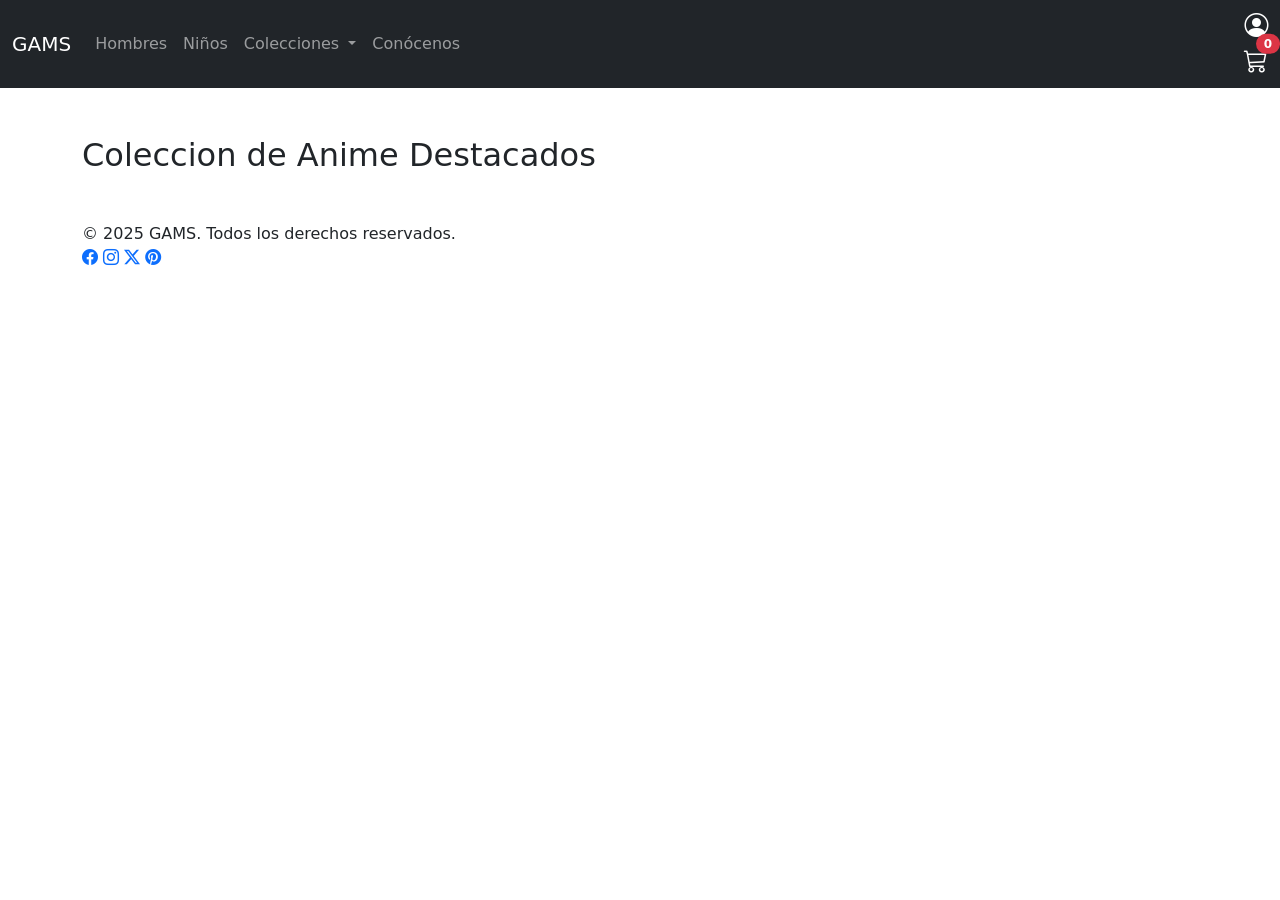
==== anime.html @ 9ac2f259 "Add files via upload" ====
<!DOCTYPE html>
<html lang="es">
  <head>
    <meta charset="UTF-8" />
    <title>Colecciones - Anime - GAMS Store</title>
    <meta name="viewport" content="width=device-width, initial-scale=1.0" />
    <link
      href="https://cdn.jsdelivr.net/npm/bootstrap@5.3.3/dist/css/bootstrap.min.css"
      rel="stylesheet"
      integrity="sha384-QWTKZyjpPEjISv5WaRU9OFeRpok6YctnYmDr5pNlyT2bRjXh0JMhjY6hW+ALEwIH"
      crossorigin="anonymous"
    />
    <link
      rel="stylesheet"
      href="https://cdn.jsdelivr.net/npm/bootstrap-icons@1.11.3/font/bootstrap-icons.min.css"
    />
    <link rel="stylesheet" href="estilos/navbar.css" />
    <link rel="stylesheet" href="estilos/items-productos.css" />
    <link rel="stylesheet" href="estilos/footer.css" />
  </head>
  <body>
    <header>
      <nav class="navbar navbar-expand-sm bg-dark" data-bs-theme="dark">
        <div class="container-fluid">
          <button
            class="navbar-toggler"
            type="button"
            data-bs-toggle="collapse"
            data-bs-target="#navbarNavDropdown"
            aria-controls="navbarNavDropdown"
            aria-expanded="false"
            aria-label="Toggle navigation"
          >
            <span class="navbar-toggler-icon"></span>
          </button>
          <a class="navbar-brand mb-0 h1" href="index.html">GAMS</a>
          <div class="collapse navbar-collapse" id="navbarNavDropdown">
            <ul class="navbar-nav">
              <li class="nav-item">
                <a class="nav-link" href="hombres.html">Hombres</a>
              </li>
              <li class="nav-item">
                <a class="nav-link" href="niños.html">Niños</a>
              </li>
              <li class="nav-item dropdown">
                <a
                  class="nav-link dropdown-toggle"
                  href="#"
                  role="button"
                  data-bs-toggle="dropdown"
                  aria-expanded="false"
                >
                  Colecciones
                </a>
                <ul class="dropdown-menu">
                  <li>
                    <a class="dropdown-item" href="anime.html">Anime</a>
                  </li>
                  <li>
                    <a class="dropdown-item" href="deporte.html">Deporte</a>
                  </li>
                </ul>
              </li>
              <li class="nav-item">
                <a class="nav-link" href="conocenos.html">Conócenos</a>
              </li>
            </ul>
          </div>
          <div class="user-icons">
            <a href="login.html" class="nav-link text-white">
              <i class="bi bi-person-circle fs-4"></i>
            </a>
            <a href="#" class="nav-link text-white position-relative">
              <i class="bi bi-cart3 fs-4"></i>
              <span
                class="position-absolute top-0 start-100 translate-middle badge rounded-pill bg-danger"
              >
                0
              </span>
            </a>
          </div>
        </div>
      </nav>
    </header>
    <main class="container my-5">
      <h2 class="mb-4">Coleccion de Anime Destacados</h2>

      <div
        class="row row-cols-1 row-cols-sm-2 row-cols-md-3 row-cols-lg-4 g-4"
        id="product-container"
      ></div>
    </main>
    <div class="modal fade" id="comprarModal" tabindex="-1" aria-labelledby="comprarModalLabel" aria-hidden="true">
      <div class="modal-dialog">
        <div class="modal-content">
          <div class="modal-header">
            <h5 class="modal-title" id="comprarModalLabel">Confirmar compra</h5>
            <button type="button" class="btn-close" data-bs-dismiss="modal" aria-label="Close"></button>
          </div>
          <div class="modal-body">
            <div class="row">
              <div class="col-md-4">
                <img id="modal-product-img" src="" alt="Producto" class="img-fluid">
              </div>
              <div class="col-md-8">
                <h5 id="modal-product-name"></h5>
                <p><strong>Marca: </strong><span id="modal-product-brand"></span></p>
                <p><strong>Precio: </strong>S/ <span id="modal-product-price"></span></p>
                <div class="mb-3">
                  <label for="product-size" class="form-label">Talla:</label>
                  <select class="form-select" id="product-size" required>
                    <option value="" selected disabled>Seleccionar talla</option>
                    <option value="XS">XS</option>
                    <option value="S">S</option>
                    <option value="M">M</option>
                    <option value="L">L</option>
                    <option value="XL">XL</option>
                    <option value="XXL">XXL</option>
                  </select>
                </div>
                <div class="mb-3">
                  <label for="quantity" class="form-label">Cantidad:</label>
                  <input type="number" class="form-control" id="quantity" min="1" value="1">
                </div>
                <div class="mb-3">
                  <label for="delivery-address" class="form-label">Dirección de entrega:</label>
                  <textarea class="form-control" id="delivery-address" rows="2" placeholder="Ingresa tu dirección completa"></textarea>
                </div>
              </div>
            </div>
          </div>
          <div class="modal-footer">
            <button type="button" class="btn btn-secondary" data-bs-dismiss="modal">Cancelar</button>
            <button type="button" class="btn btn-primary" id="btn-confirmar-compra">Confirmar compra</button>
          </div>
        </div>
      </div>
    </div>
    <footer>
      <div class="container">
        <div class="footer-content">
          <div>
            <p class="mb-0">© 2025 GAMS. Todos los derechos reservados.</p>
          </div>
          <div class="social-links">
            <a href="#"><i class="bi bi-facebook"></i></a>
            <a href="#"><i class="bi bi-instagram"></i></a>
            <a href="#"><i class="bi bi-twitter-x"></i></a>
            <a href="#"><i class="bi bi-pinterest"></i></a>
          </div>
        </div>
      </div>
    </footer>
    <script
      src="https://cdn.jsdelivr.net/npm/bootstrap@5.3.3/dist/js/bootstrap.bundle.min.js"
      integrity="sha384-YvpcrYf0tY3lHB60NNkmXc5s9fDVZLESaAA55NDzOxhy9GkcIdslK1eN7N6jIeHz"
      crossorigin="anonymous"
    ></script>
    <script src="js/anime.js"></script>
  </body>
</html>
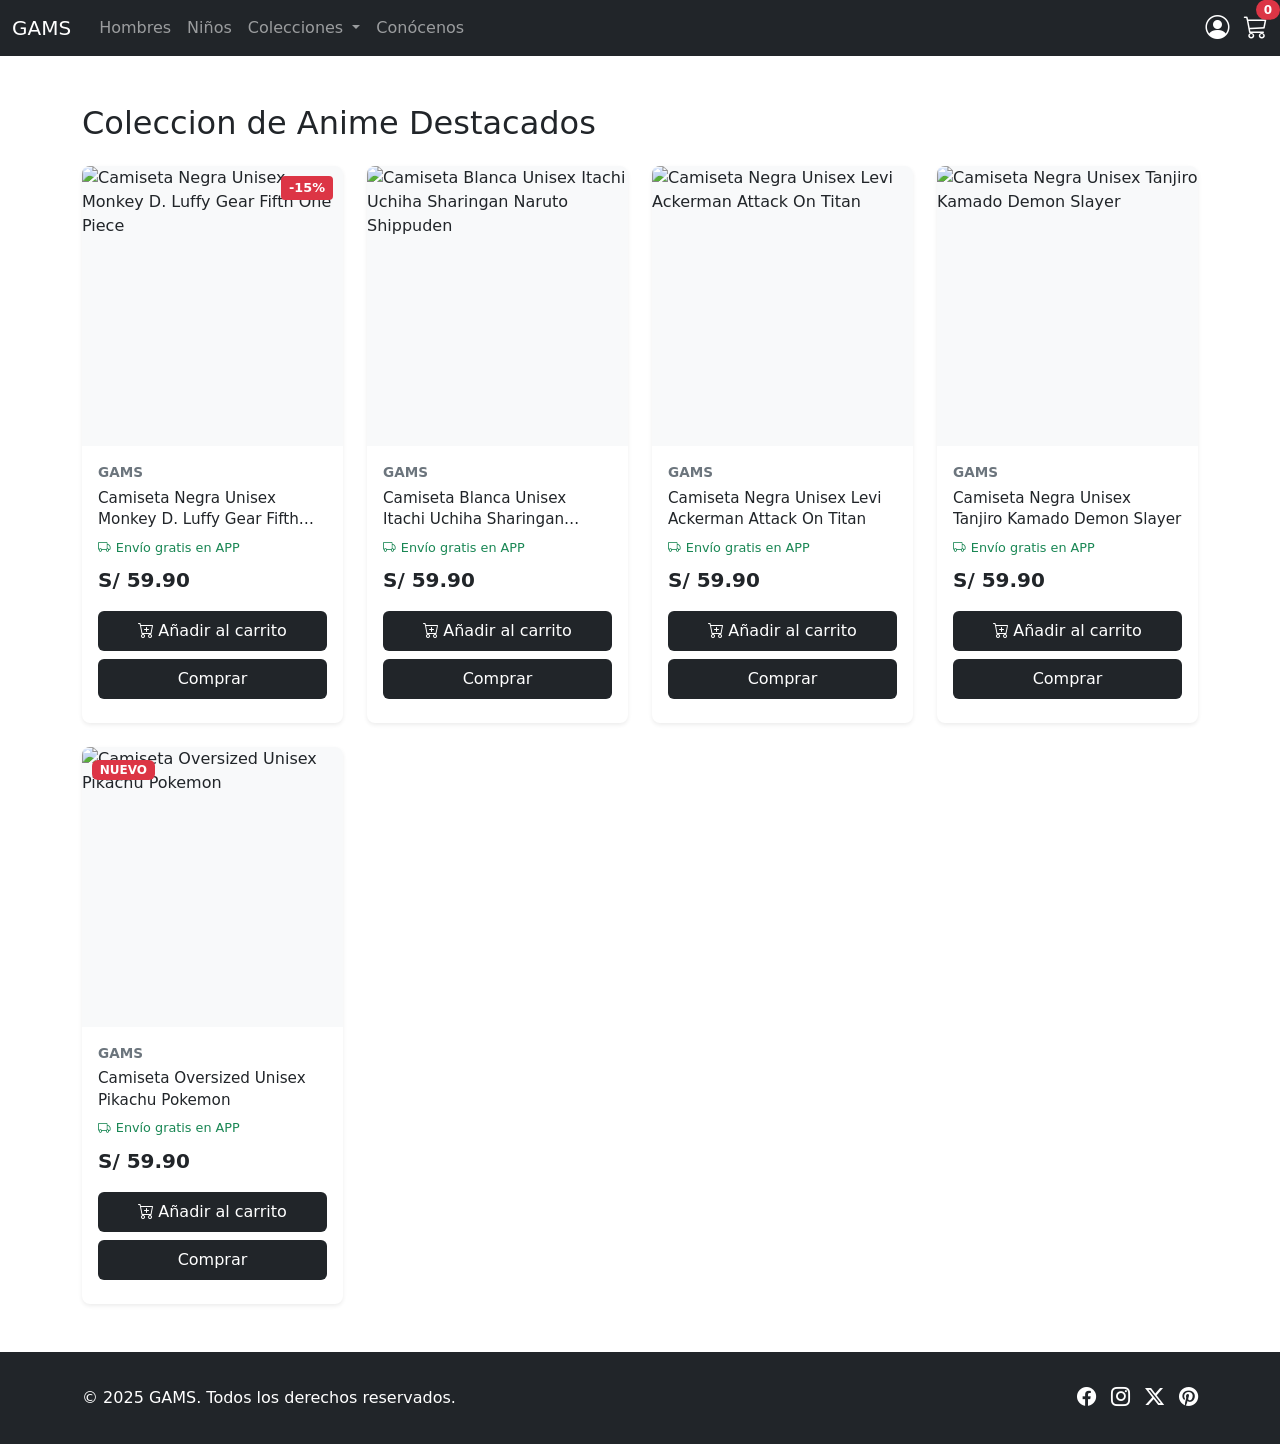
==== commit e3c5110d: "primer commit 4.0" ====
--- a/anime.html
+++ b/anime.html
@@ -1,161 +1,161 @@
-<!DOCTYPE html>
-<html lang="es">
-  <head>
-    <meta charset="UTF-8" />
-    <title>Colecciones - Anime - GAMS Store</title>
-    <meta name="viewport" content="width=device-width, initial-scale=1.0" />
-    <link
-      href="https://cdn.jsdelivr.net/npm/bootstrap@5.3.3/dist/css/bootstrap.min.css"
-      rel="stylesheet"
-      integrity="sha384-QWTKZyjpPEjISv5WaRU9OFeRpok6YctnYmDr5pNlyT2bRjXh0JMhjY6hW+ALEwIH"
-      crossorigin="anonymous"
-    />
-    <link
-      rel="stylesheet"
-      href="https://cdn.jsdelivr.net/npm/bootstrap-icons@1.11.3/font/bootstrap-icons.min.css"
-    />
-    <link rel="stylesheet" href="estilos/navbar.css" />
-    <link rel="stylesheet" href="estilos/items-productos.css" />
-    <link rel="stylesheet" href="estilos/footer.css" />
-  </head>
-  <body>
-    <header>
-      <nav class="navbar navbar-expand-sm bg-dark" data-bs-theme="dark">
-        <div class="container-fluid">
-          <button
-            class="navbar-toggler"
-            type="button"
-            data-bs-toggle="collapse"
-            data-bs-target="#navbarNavDropdown"
-            aria-controls="navbarNavDropdown"
-            aria-expanded="false"
-            aria-label="Toggle navigation"
-          >
-            <span class="navbar-toggler-icon"></span>
-          </button>
-          <a class="navbar-brand mb-0 h1" href="index.html">GAMS</a>
-          <div class="collapse navbar-collapse" id="navbarNavDropdown">
-            <ul class="navbar-nav">
-              <li class="nav-item">
-                <a class="nav-link" href="hombres.html">Hombres</a>
-              </li>
-              <li class="nav-item">
-                <a class="nav-link" href="niños.html">Niños</a>
-              </li>
-              <li class="nav-item dropdown">
-                <a
-                  class="nav-link dropdown-toggle"
-                  href="#"
-                  role="button"
-                  data-bs-toggle="dropdown"
-                  aria-expanded="false"
-                >
-                  Colecciones
-                </a>
-                <ul class="dropdown-menu">
-                  <li>
-                    <a class="dropdown-item" href="anime.html">Anime</a>
-                  </li>
-                  <li>
-                    <a class="dropdown-item" href="deporte.html">Deporte</a>
-                  </li>
-                </ul>
-              </li>
-              <li class="nav-item">
-                <a class="nav-link" href="conocenos.html">Conócenos</a>
-              </li>
-            </ul>
-          </div>
-          <div class="user-icons">
-            <a href="login.html" class="nav-link text-white">
-              <i class="bi bi-person-circle fs-4"></i>
-            </a>
-            <a href="#" class="nav-link text-white position-relative">
-              <i class="bi bi-cart3 fs-4"></i>
-              <span
-                class="position-absolute top-0 start-100 translate-middle badge rounded-pill bg-danger"
-              >
-                0
-              </span>
-            </a>
-          </div>
-        </div>
-      </nav>
-    </header>
-    <main class="container my-5">
-      <h2 class="mb-4">Coleccion de Anime Destacados</h2>
-
-      <div
-        class="row row-cols-1 row-cols-sm-2 row-cols-md-3 row-cols-lg-4 g-4"
-        id="product-container"
-      ></div>
-    </main>
-    <div class="modal fade" id="comprarModal" tabindex="-1" aria-labelledby="comprarModalLabel" aria-hidden="true">
-      <div class="modal-dialog">
-        <div class="modal-content">
-          <div class="modal-header">
-            <h5 class="modal-title" id="comprarModalLabel">Confirmar compra</h5>
-            <button type="button" class="btn-close" data-bs-dismiss="modal" aria-label="Close"></button>
-          </div>
-          <div class="modal-body">
-            <div class="row">
-              <div class="col-md-4">
-                <img id="modal-product-img" src="" alt="Producto" class="img-fluid">
-              </div>
-              <div class="col-md-8">
-                <h5 id="modal-product-name"></h5>
-                <p><strong>Marca: </strong><span id="modal-product-brand"></span></p>
-                <p><strong>Precio: </strong>S/ <span id="modal-product-price"></span></p>
-                <div class="mb-3">
-                  <label for="product-size" class="form-label">Talla:</label>
-                  <select class="form-select" id="product-size" required>
-                    <option value="" selected disabled>Seleccionar talla</option>
-                    <option value="XS">XS</option>
-                    <option value="S">S</option>
-                    <option value="M">M</option>
-                    <option value="L">L</option>
-                    <option value="XL">XL</option>
-                    <option value="XXL">XXL</option>
-                  </select>
-                </div>
-                <div class="mb-3">
-                  <label for="quantity" class="form-label">Cantidad:</label>
-                  <input type="number" class="form-control" id="quantity" min="1" value="1">
-                </div>
-                <div class="mb-3">
-                  <label for="delivery-address" class="form-label">Dirección de entrega:</label>
-                  <textarea class="form-control" id="delivery-address" rows="2" placeholder="Ingresa tu dirección completa"></textarea>
-                </div>
-              </div>
-            </div>
-          </div>
-          <div class="modal-footer">
-            <button type="button" class="btn btn-secondary" data-bs-dismiss="modal">Cancelar</button>
-            <button type="button" class="btn btn-primary" id="btn-confirmar-compra">Confirmar compra</button>
-          </div>
-        </div>
-      </div>
-    </div>
-    <footer>
-      <div class="container">
-        <div class="footer-content">
-          <div>
-            <p class="mb-0">© 2025 GAMS. Todos los derechos reservados.</p>
-          </div>
-          <div class="social-links">
-            <a href="#"><i class="bi bi-facebook"></i></a>
-            <a href="#"><i class="bi bi-instagram"></i></a>
-            <a href="#"><i class="bi bi-twitter-x"></i></a>
-            <a href="#"><i class="bi bi-pinterest"></i></a>
-          </div>
-        </div>
-      </div>
-    </footer>
-    <script
-      src="https://cdn.jsdelivr.net/npm/bootstrap@5.3.3/dist/js/bootstrap.bundle.min.js"
-      integrity="sha384-YvpcrYf0tY3lHB60NNkmXc5s9fDVZLESaAA55NDzOxhy9GkcIdslK1eN7N6jIeHz"
-      crossorigin="anonymous"
-    ></script>
-    <script src="js/anime.js"></script>
-  </body>
-</html>
+<!DOCTYPE html>
+<html lang="es">
+  <head>
+    <meta charset="UTF-8" />
+    <title>Colecciones - Anime - GAMS Store</title>
+    <meta name="viewport" content="width=device-width, initial-scale=1.0" />
+    <link
+      href="https://cdn.jsdelivr.net/npm/bootstrap@5.3.3/dist/css/bootstrap.min.css"
+      rel="stylesheet"
+      integrity="sha384-QWTKZyjpPEjISv5WaRU9OFeRpok6YctnYmDr5pNlyT2bRjXh0JMhjY6hW+ALEwIH"
+      crossorigin="anonymous"
+    />
+    <link
+      rel="stylesheet"
+      href="https://cdn.jsdelivr.net/npm/bootstrap-icons@1.11.3/font/bootstrap-icons.min.css"
+    />
+    <link rel="stylesheet" href="estilos/navbar.css" />
+    <link rel="stylesheet" href="estilos/items-productos.css" />
+    <link rel="stylesheet" href="estilos/footer.css" />
+  </head>
+  <body>
+    <header>
+      <nav class="navbar navbar-expand-sm bg-dark" data-bs-theme="dark">
+        <div class="container-fluid">
+          <button
+            class="navbar-toggler"
+            type="button"
+            data-bs-toggle="collapse"
+            data-bs-target="#navbarNavDropdown"
+            aria-controls="navbarNavDropdown"
+            aria-expanded="false"
+            aria-label="Toggle navigation"
+          >
+            <span class="navbar-toggler-icon"></span>
+          </button>
+          <a class="navbar-brand mb-0 h1" href="index.html">GAMS</a>
+          <div class="collapse navbar-collapse" id="navbarNavDropdown">
+            <ul class="navbar-nav">
+              <li class="nav-item">
+                <a class="nav-link" href="hombres.html">Hombres</a>
+              </li>
+              <li class="nav-item">
+                <a class="nav-link" href="niños.html">Niños</a>
+              </li>
+              <li class="nav-item dropdown">
+                <a
+                  class="nav-link dropdown-toggle"
+                  href="#"
+                  role="button"
+                  data-bs-toggle="dropdown"
+                  aria-expanded="false"
+                >
+                  Colecciones
+                </a>
+                <ul class="dropdown-menu">
+                  <li>
+                    <a class="dropdown-item" href="anime.html">Anime</a>
+                  </li>
+                  <li>
+                    <a class="dropdown-item" href="deporte.html">Deporte</a>
+                  </li>
+                </ul>
+              </li>
+              <li class="nav-item">
+                <a class="nav-link" href="conocenos.html">Conócenos</a>
+              </li>
+            </ul>
+          </div>
+          <div class="user-icons">
+            <a href="login.html" class="nav-link text-white">
+              <i class="bi bi-person-circle fs-4"></i>
+            </a>
+            <a href="#" class="nav-link text-white position-relative">
+              <i class="bi bi-cart3 fs-4"></i>
+              <span
+                class="position-absolute top-0 start-100 translate-middle badge rounded-pill bg-danger"
+              >
+                0
+              </span>
+            </a>
+          </div>
+        </div>
+      </nav>
+    </header>
+    <main class="container my-5">
+      <h2 class="mb-4">Coleccion de Anime Destacados</h2>
+
+      <div
+        class="row row-cols-1 row-cols-sm-2 row-cols-md-3 row-cols-lg-4 g-4"
+        id="product-container"
+      ></div>
+    </main>
+    <div class="modal fade" id="comprarModal" tabindex="-1" aria-labelledby="comprarModalLabel" aria-hidden="true">
+      <div class="modal-dialog">
+        <div class="modal-content">
+          <div class="modal-header">
+            <h5 class="modal-title" id="comprarModalLabel">Confirmar compra</h5>
+            <button type="button" class="btn-close" data-bs-dismiss="modal" aria-label="Close"></button>
+          </div>
+          <div class="modal-body">
+            <div class="row">
+              <div class="col-md-4">
+                <img id="modal-product-img" src="" alt="Producto" class="img-fluid">
+              </div>
+              <div class="col-md-8">
+                <h5 id="modal-product-name"></h5>
+                <p><strong>Marca: </strong><span id="modal-product-brand"></span></p>
+                <p><strong>Precio: </strong>S/ <span id="modal-product-price"></span></p>
+                <div class="mb-3">
+                  <label for="product-size" class="form-label">Talla:</label>
+                  <select class="form-select" id="product-size" required>
+                    <option value="" selected disabled>Seleccionar talla</option>
+                    <option value="XS">XS</option>
+                    <option value="S">S</option>
+                    <option value="M">M</option>
+                    <option value="L">L</option>
+                    <option value="XL">XL</option>
+                    <option value="XXL">XXL</option>
+                  </select>
+                </div>
+                <div class="mb-3">
+                  <label for="quantity" class="form-label">Cantidad:</label>
+                  <input type="number" class="form-control" id="quantity" min="1" value="1">
+                </div>
+                <div class="mb-3">
+                  <label for="delivery-address" class="form-label">Dirección de entrega:</label>
+                  <textarea class="form-control" id="delivery-address" rows="2" placeholder="Ingresa tu dirección completa"></textarea>
+                </div>
+              </div>
+            </div>
+          </div>
+          <div class="modal-footer">
+            <button type="button" class="btn btn-secondary" data-bs-dismiss="modal">Cancelar</button>
+            <button type="button" class="btn btn-primary" id="btn-confirmar-compra">Confirmar compra</button>
+          </div>
+        </div>
+      </div>
+    </div>
+    <footer>
+      <div class="container">
+        <div class="footer-content">
+          <div>
+            <p class="mb-0">© 2025 GAMS. Todos los derechos reservados.</p>
+          </div>
+          <div class="social-links">
+            <a href="#"><i class="bi bi-facebook"></i></a>
+            <a href="#"><i class="bi bi-instagram"></i></a>
+            <a href="#"><i class="bi bi-twitter-x"></i></a>
+            <a href="#"><i class="bi bi-pinterest"></i></a>
+          </div>
+        </div>
+      </div>
+    </footer>
+    <script
+      src="https://cdn.jsdelivr.net/npm/bootstrap@5.3.3/dist/js/bootstrap.bundle.min.js"
+      integrity="sha384-YvpcrYf0tY3lHB60NNkmXc5s9fDVZLESaAA55NDzOxhy9GkcIdslK1eN7N6jIeHz"
+      crossorigin="anonymous"
+    ></script>
+    <script src="js/anime.js"></script>
+  </body>
+</html>
--- a/estilos/navbar.css
+++ b/estilos/navbar.css
@@ -0,0 +1,46 @@
+.navbar .container-fluid {
+  display: flex;
+  align-items: center;
+  justify-content: space-between;
+}
+
+.user-icons {
+  display: flex;
+  align-items: center;
+  gap: 15px;
+  margin-left: auto;
+}
+
+@media (max-width: 575.98px) {
+  .navbar-brand {
+    order: 1;
+  }
+
+  .navbar-toggler {
+    order: 0;
+    margin-right: 10px;
+  }
+
+  .user-icons {
+    order: 2;
+  }
+
+  .navbar-collapse {
+    order: 3;
+    width: 100%;
+  }
+}
+
+@media (min-width: 576px) {
+  .navbar-brand {
+    margin-right: 20px;
+  }
+
+  .navbar-collapse {
+    flex-grow: 1;
+  }
+
+  .user-icons {
+    margin-left: 20px;
+  }
+}
--- a/estilos/items-productos.css
+++ b/estilos/items-productos.css
@@ -0,0 +1,117 @@
+.product-card {
+  transition: transform 0.3s, box-shadow 0.3s;
+  height: 100%;
+  border-radius: 8px;
+  overflow: hidden;
+}
+
+.product-card:hover {
+  transform: translateY(-5px);
+  box-shadow: 0 10px 20px rgba(0, 0, 0, 0.1);
+}
+
+.product-img-container {
+  height: 280px;
+  overflow: hidden;
+  background-color: #f8f9fa;
+  padding: 0 !important;
+  position: relative;
+}
+
+.product-img {
+  width: 100%;
+  height: 100%;
+  object-fit: cover;
+}
+
+.brand {
+  font-size: 0.85rem;
+  font-weight: 600;
+  color: #6c757d;
+  margin-bottom: 5px;
+}
+
+.product-title {
+  font-size: 0.95rem;
+  font-weight: 500;
+  line-height: 1.4;
+  height: 42px;
+  overflow: hidden;
+  text-overflow: ellipsis;
+  display: -webkit-box;
+  line-clamp: 2;
+  -webkit-line-clamp: 2;
+  -webkit-box-orient: vertical;
+}
+
+.price {
+  font-size: 1.25rem;
+  font-weight: 700;
+  color: #212529;
+}
+
+.old-price {
+  font-size: 0.9rem;
+  color: #6c757d;
+  text-decoration: line-through;
+}
+
+.discount-badge {
+  position: absolute;
+  top: 10px;
+  right: 10px;
+  background-color: #dc3545;
+  color: white;
+  border-radius: 4px;
+  padding: 2px 8px;
+  font-size: 0.8rem;
+  font-weight: 600;
+  z-index: 1;
+}
+
+.new-badge {
+  position: absolute;
+  top: 10px;
+  left: 10px;
+  z-index: 1;
+}
+
+.free-shipping {
+  font-size: 0.8rem;
+  color: #198754;
+  font-weight: 500;
+  display: flex;
+  align-items: center;
+}
+
+.free-shipping i {
+  margin-right: 0.3rem;
+}
+
+.btn-action {
+  background-color: #212529;
+  color: white;
+  transition: all 0.3s ease;
+  margin-bottom: 8px;
+  width: 100%;
+  border: none;
+  padding: 0.5rem 0;
+}
+
+.btn-action:hover {
+  background-color: #ff6600;
+  color: white;
+  transform: translateY(-2px);
+}
+
+@media (max-width: 767.98px) {
+  .product-img-container {
+    height: 220px;
+  }
+}
+
+@media (max-width: 576px) {
+  .product-img-container {
+    height: 200px;
+  }
+}
--- a/estilos/footer.css
+++ b/estilos/footer.css
@@ -0,0 +1,26 @@
+footer {
+  background-color: #212529;
+  color: white;
+  padding: 2rem 0;
+}
+
+.footer-content {
+  display: flex;
+  justify-content: space-between;
+  align-items: center;
+}
+
+.social-links {
+  display: flex;
+  gap: 15px;
+}
+
+.social-links a {
+  color: white;
+  font-size: 1.2rem;
+  transition: color 0.3s ease;
+}
+
+.social-links a:hover {
+  color: #ff4c00;
+}
